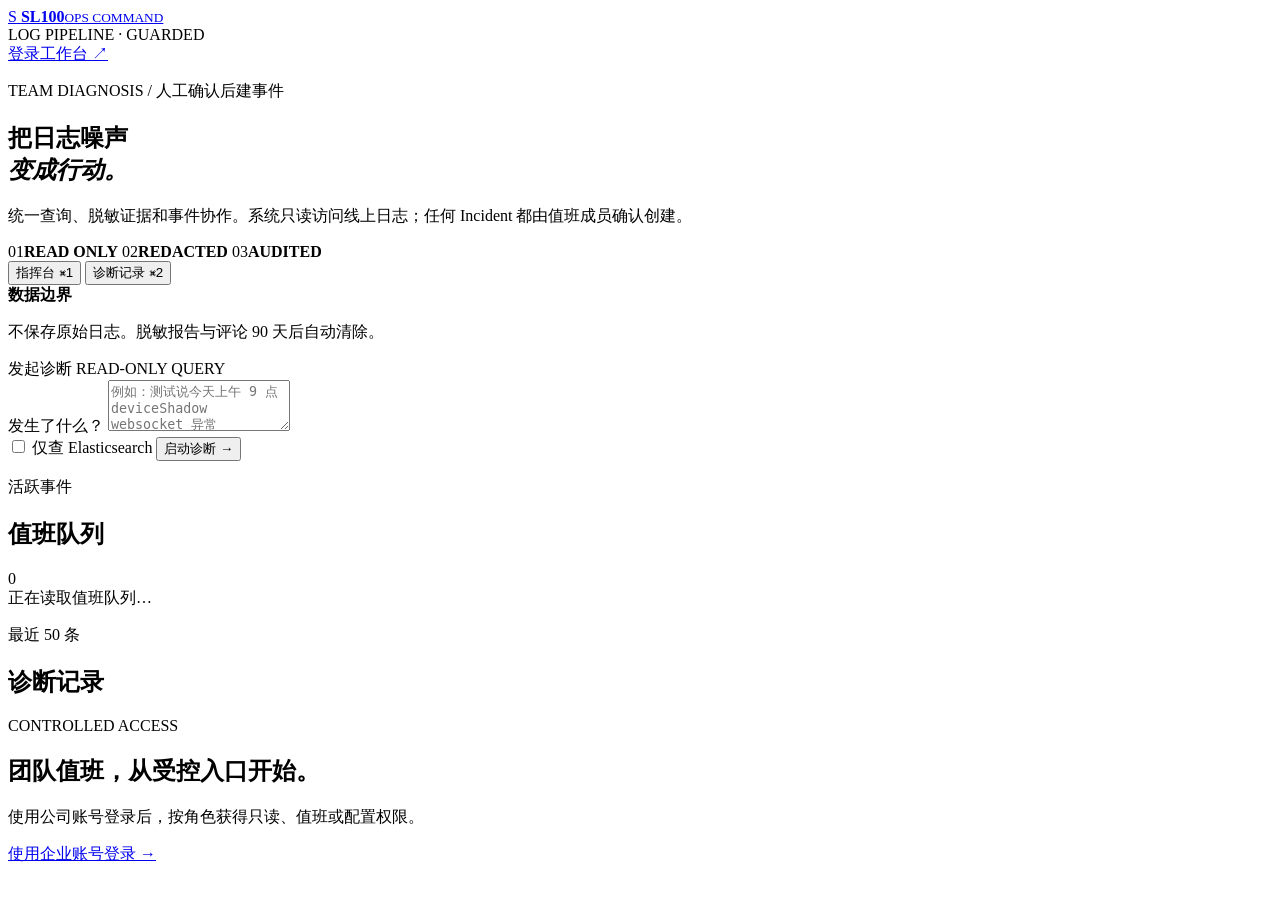
==== team_app/static/index.html @ 5ea987f8 "feat: add team operations workspace" ====
<!doctype html>
<html lang="zh-CN">
  <head>
    <meta charset="utf-8" />
    <meta name="viewport" content="width=device-width, initial-scale=1" />
    <meta name="theme-color" content="#08111f" />
    <title>SL100 · 值班指挥台</title>
    <link rel="stylesheet" href="/assets/app.css" />
  </head>
  <body>
    <div class="grain"></div>
    <main class="shell">
      <header class="topbar">
        <a class="brand" href="#top" aria-label="SL100 值班指挥台主页">
          <span class="brand-mark">S</span>
          <span><strong>SL100</strong><small>OPS COMMAND</small></span>
        </a>
        <div class="system-signal"><i></i> LOG PIPELINE · GUARDED</div>
        <div id="identity" class="identity"><a href="/api/auth/login">登录工作台 ↗</a></div>
      </header>

      <section id="top" class="hero">
        <div class="hero-copy">
          <p class="eyebrow">TEAM DIAGNOSIS / 人工确认后建事件</p>
          <h1>把日志噪声<br /><em>变成行动。</em></h1>
          <p class="lede">统一查询、脱敏证据和事件协作。系统只读访问线上日志；任何 Incident 都由值班成员确认创建。</p>
        </div>
        <div class="hero-signal" aria-label="系统能力">
          <span>01</span><b>READ ONLY</b>
          <span>02</span><b>REDACTED</b>
          <span>03</span><b>AUDITED</b>
        </div>
      </section>

      <section id="workspace" class="workspace hidden">
        <aside class="rail">
          <button class="nav-button active" data-view="board">指挥台 <span>⌘1</span></button>
          <button class="nav-button" data-view="diagnoses">诊断记录 <span>⌘2</span></button>
          <div class="rail-note"><b>数据边界</b><p>不保存原始日志。脱敏报告与评论 90 天后自动清除。</p></div>
        </aside>

        <section class="board view active" id="view-board">
          <div class="command-card">
            <div class="section-label">发起诊断 <span>READ-ONLY QUERY</span></div>
            <form id="diagnosis-form">
              <label for="query">发生了什么？</label>
              <textarea id="query" name="query" rows="3" placeholder="例如：测试说今天上午 9 点 deviceShadow websocket 异常" required></textarea>
              <div class="command-actions">
                <label class="toggle"><input type="checkbox" id="no-remote" /> <span></span>仅查 Elasticsearch</label>
                <button class="primary" type="submit">启动诊断 <b>→</b></button>
              </div>
            </form>
            <p id="form-message" class="form-message" role="status"></p>
          </div>

          <div class="board-header"><div><p class="section-label">活跃事件</p><h2>值班队列</h2></div><span id="incident-count" class="counter">0</span></div>
          <div id="incident-list" class="incident-list"><div class="empty-state">正在读取值班队列…</div></div>
        </section>

        <section class="diagnoses view" id="view-diagnoses">
          <div class="board-header"><div><p class="section-label">最近 50 条</p><h2>诊断记录</h2></div></div>
          <div id="diagnosis-list" class="diagnosis-list"></div>
        </section>
      </section>

      <section id="login-state" class="login-state">
        <div class="login-card"><p class="eyebrow">CONTROLLED ACCESS</p><h2>团队值班，从受控入口开始。</h2><p>使用公司账号登录后，按角色获得只读、值班或配置权限。</p><a class="primary link-button" href="/api/auth/login">使用企业账号登录 <b>→</b></a></div>
      </section>
    </main>

    <dialog id="incident-dialog" class="incident-dialog">
      <button class="dialog-close" aria-label="关闭详情">×</button>
      <div id="incident-detail"></div>
    </dialog>
    <script src="/assets/app.js" defer></script>
  </body>
</html>
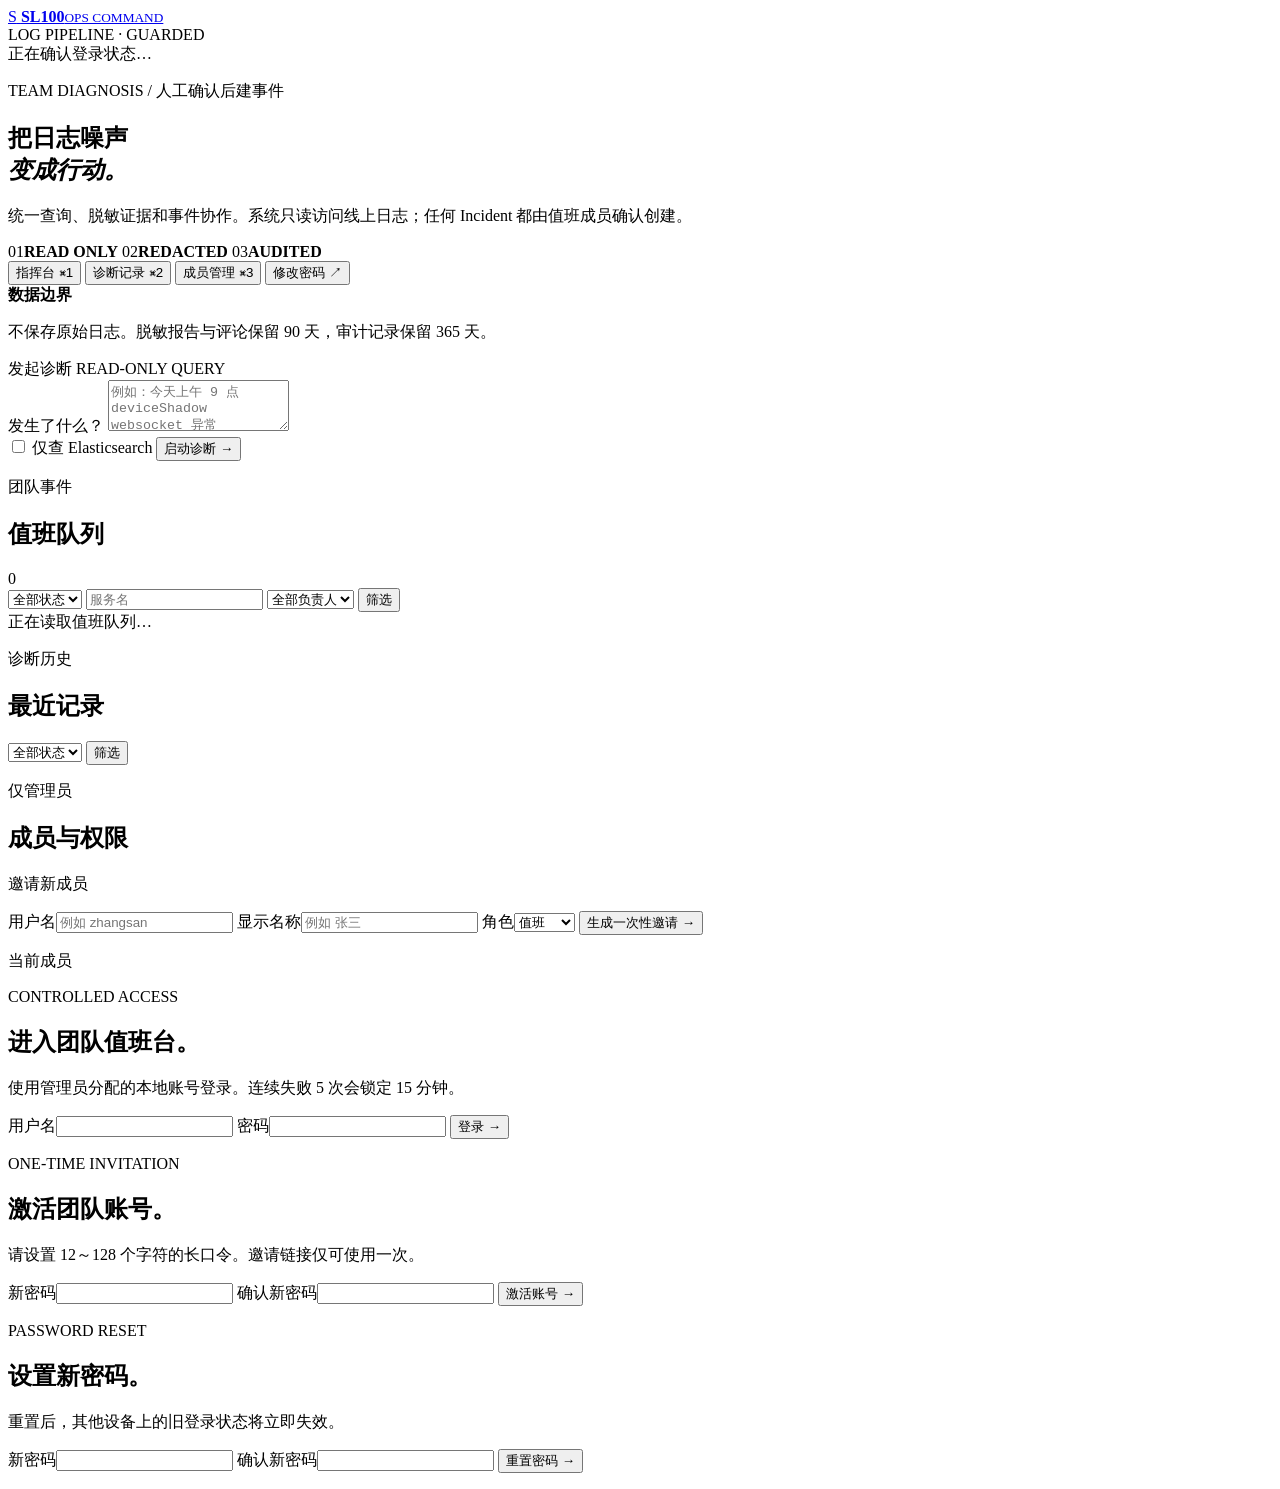
==== commit e2b03b74: "feat: deliver local-account team workspace" ====
--- a/team_app/static/index.html
+++ b/team_app/static/index.html
@@ -4,19 +4,19 @@
     <meta charset="utf-8" />
     <meta name="viewport" content="width=device-width, initial-scale=1" />
     <meta name="theme-color" content="#08111f" />
-    <title>SL100 · 值班指挥台</title>
+    <title>SL100 · 团队值班指挥台</title>
     <link rel="stylesheet" href="/assets/app.css" />
   </head>
   <body>
-    <div class="grain"></div>
+    <div class="grain" aria-hidden="true"></div>
     <main class="shell">
       <header class="topbar">
-        <a class="brand" href="#top" aria-label="SL100 值班指挥台主页">
+        <a class="brand" href="#top" aria-label="SL100 团队值班指挥台主页">
           <span class="brand-mark">S</span>
           <span><strong>SL100</strong><small>OPS COMMAND</small></span>
         </a>
         <div class="system-signal"><i></i> LOG PIPELINE · GUARDED</div>
-        <div id="identity" class="identity"><a href="/api/auth/login">登录工作台 ↗</a></div>
+        <div id="identity" class="identity"><span>正在确认登录状态…</span></div>
       </header>
 
       <section id="top" class="hero">
@@ -36,15 +36,18 @@
         <aside class="rail">
           <button class="nav-button active" data-view="board">指挥台 <span>⌘1</span></button>
           <button class="nav-button" data-view="diagnoses">诊断记录 <span>⌘2</span></button>
-          <div class="rail-note"><b>数据边界</b><p>不保存原始日志。脱敏报告与评论 90 天后自动清除。</p></div>
+          <button class="nav-button admin-only hidden" data-view="members">成员管理 <span>⌘3</span></button>
+          <button class="nav-button" id="account-settings">修改密码 <span>↗</span></button>
+          <div class="rail-note"><b>数据边界</b><p>不保存原始日志。脱敏报告与评论保留 90 天，审计记录保留 365 天。</p></div>
         </aside>
 
         <section class="board view active" id="view-board">
-          <div class="command-card">
+          <div id="notification-banner" class="notice hidden"></div>
+          <div class="command-card operator-only">
             <div class="section-label">发起诊断 <span>READ-ONLY QUERY</span></div>
             <form id="diagnosis-form">
               <label for="query">发生了什么？</label>
-              <textarea id="query" name="query" rows="3" placeholder="例如：测试说今天上午 9 点 deviceShadow websocket 异常" required></textarea>
+              <textarea id="query" name="query" rows="3" placeholder="例如：今天上午 9 点 deviceShadow websocket 异常" required></textarea>
               <div class="command-actions">
                 <label class="toggle"><input type="checkbox" id="no-remote" /> <span></span>仅查 Elasticsearch</label>
                 <button class="primary" type="submit">启动诊断 <b>→</b></button>
@@ -53,18 +56,72 @@
             <p id="form-message" class="form-message" role="status"></p>
           </div>
 
-          <div class="board-header"><div><p class="section-label">活跃事件</p><h2>值班队列</h2></div><span id="incident-count" class="counter">0</span></div>
+          <div class="board-header"><div><p class="section-label">团队事件</p><h2>值班队列</h2></div><span id="incident-count" class="counter">0</span></div>
+          <form id="incident-filters" class="filters">
+            <select name="status" aria-label="按状态筛选"><option value="">全部状态</option><option value="open">待处理</option><option value="investigating">排查中</option><option value="mitigated">已缓解</option><option value="resolved">已解决</option></select>
+            <input name="service" aria-label="按服务筛选" placeholder="服务名" />
+            <select name="assignee_id" id="assignee-filter" aria-label="按负责人筛选"><option value="">全部负责人</option></select>
+            <button class="secondary" type="submit">筛选</button>
+          </form>
           <div id="incident-list" class="incident-list"><div class="empty-state">正在读取值班队列…</div></div>
         </section>
 
         <section class="diagnoses view" id="view-diagnoses">
-          <div class="board-header"><div><p class="section-label">最近 50 条</p><h2>诊断记录</h2></div></div>
+          <div class="board-header"><div><p class="section-label">诊断历史</p><h2>最近记录</h2></div></div>
+          <form id="diagnosis-filters" class="filters">
+            <select name="status" aria-label="按诊断状态筛选"><option value="">全部状态</option><option value="queued">排队中</option><option value="running">执行中</option><option value="completed">已完成</option><option value="failed">失败</option></select>
+            <button class="secondary" type="submit">筛选</button>
+          </form>
           <div id="diagnosis-list" class="diagnosis-list"></div>
+        </section>
+
+        <section class="members view" id="view-members">
+          <div class="board-header"><div><p class="section-label">仅管理员</p><h2>成员与权限</h2></div></div>
+          <div class="member-layout">
+            <form id="invite-form" class="panel-form">
+              <p class="section-label">邀请新成员</p>
+              <label>用户名<input name="username" required minlength="3" maxlength="64" placeholder="例如 zhangsan" /></label>
+              <label>显示名称<input name="display_name" required maxlength="255" placeholder="例如 张三" /></label>
+              <label>角色<select name="role"><option value="oncall">值班</option><option value="viewer">只读</option><option value="admin">管理员</option></select></label>
+              <button class="primary" type="submit">生成一次性邀请 <b>→</b></button>
+              <p class="form-message" id="invite-message" role="status"></p>
+            </form>
+            <div class="members-panel"><p class="section-label">当前成员</p><div id="member-list" class="member-list"></div></div>
+          </div>
         </section>
       </section>
 
-      <section id="login-state" class="login-state">
-        <div class="login-card"><p class="eyebrow">CONTROLLED ACCESS</p><h2>团队值班，从受控入口开始。</h2><p>使用公司账号登录后，按角色获得只读、值班或配置权限。</p><a class="primary link-button" href="/api/auth/login">使用企业账号登录 <b>→</b></a></div>
+      <section id="login-state" class="login-state hidden">
+        <div class="login-card auth-card" id="login-panel">
+          <p class="eyebrow">CONTROLLED ACCESS</p><h2>进入团队值班台。</h2>
+          <p>使用管理员分配的本地账号登录。连续失败 5 次会锁定 15 分钟。</p>
+          <form id="login-form" class="auth-form">
+            <label>用户名<input name="username" autocomplete="username" required /></label>
+            <label>密码<input name="password" type="password" autocomplete="current-password" required /></label>
+            <button class="primary" type="submit">登录 <b>→</b></button>
+            <p class="form-message" role="status"></p>
+          </form>
+        </div>
+        <div class="login-card auth-card hidden" id="activation-panel">
+          <p class="eyebrow">ONE-TIME INVITATION</p><h2>激活团队账号。</h2>
+          <p>请设置 12～128 个字符的长口令。邀请链接仅可使用一次。</p>
+          <form id="activation-form" class="auth-form">
+            <label>新密码<input name="password" type="password" minlength="12" maxlength="128" autocomplete="new-password" required /></label>
+            <label>确认新密码<input name="confirmation" type="password" minlength="12" maxlength="128" autocomplete="new-password" required /></label>
+            <button class="primary" type="submit">激活账号 <b>→</b></button>
+            <p class="form-message" role="status"></p>
+          </form>
+        </div>
+        <div class="login-card auth-card hidden" id="reset-panel">
+          <p class="eyebrow">PASSWORD RESET</p><h2>设置新密码。</h2>
+          <p>重置后，其他设备上的旧登录状态将立即失效。</p>
+          <form id="reset-form" class="auth-form">
+            <label>新密码<input name="password" type="password" minlength="12" maxlength="128" autocomplete="new-password" required /></label>
+            <label>确认新密码<input name="confirmation" type="password" minlength="12" maxlength="128" autocomplete="new-password" required /></label>
+            <button class="primary" type="submit">重置密码 <b>→</b></button>
+            <p class="form-message" role="status"></p>
+          </form>
+        </div>
       </section>
     </main>
 
@@ -72,6 +129,17 @@
       <button class="dialog-close" aria-label="关闭详情">×</button>
       <div id="incident-detail"></div>
     </dialog>
+    <dialog id="account-dialog" class="incident-dialog compact-dialog">
+      <button class="account-close dialog-close" aria-label="关闭">×</button>
+      <form id="password-form" class="detail auth-form">
+        <p class="eyebrow">ACCOUNT SECURITY</p><h2>修改密码</h2>
+        <label>当前密码<input name="current_password" type="password" autocomplete="current-password" required /></label>
+        <label>新密码<input name="new_password" type="password" minlength="12" maxlength="128" autocomplete="new-password" required /></label>
+        <button class="primary" type="submit">保存并退出所有设备 <b>→</b></button>
+        <p class="form-message" role="status"></p>
+      </form>
+    </dialog>
+    <div id="toast" class="toast" role="status" aria-live="polite"></div>
     <script src="/assets/app.js" defer></script>
   </body>
 </html>
